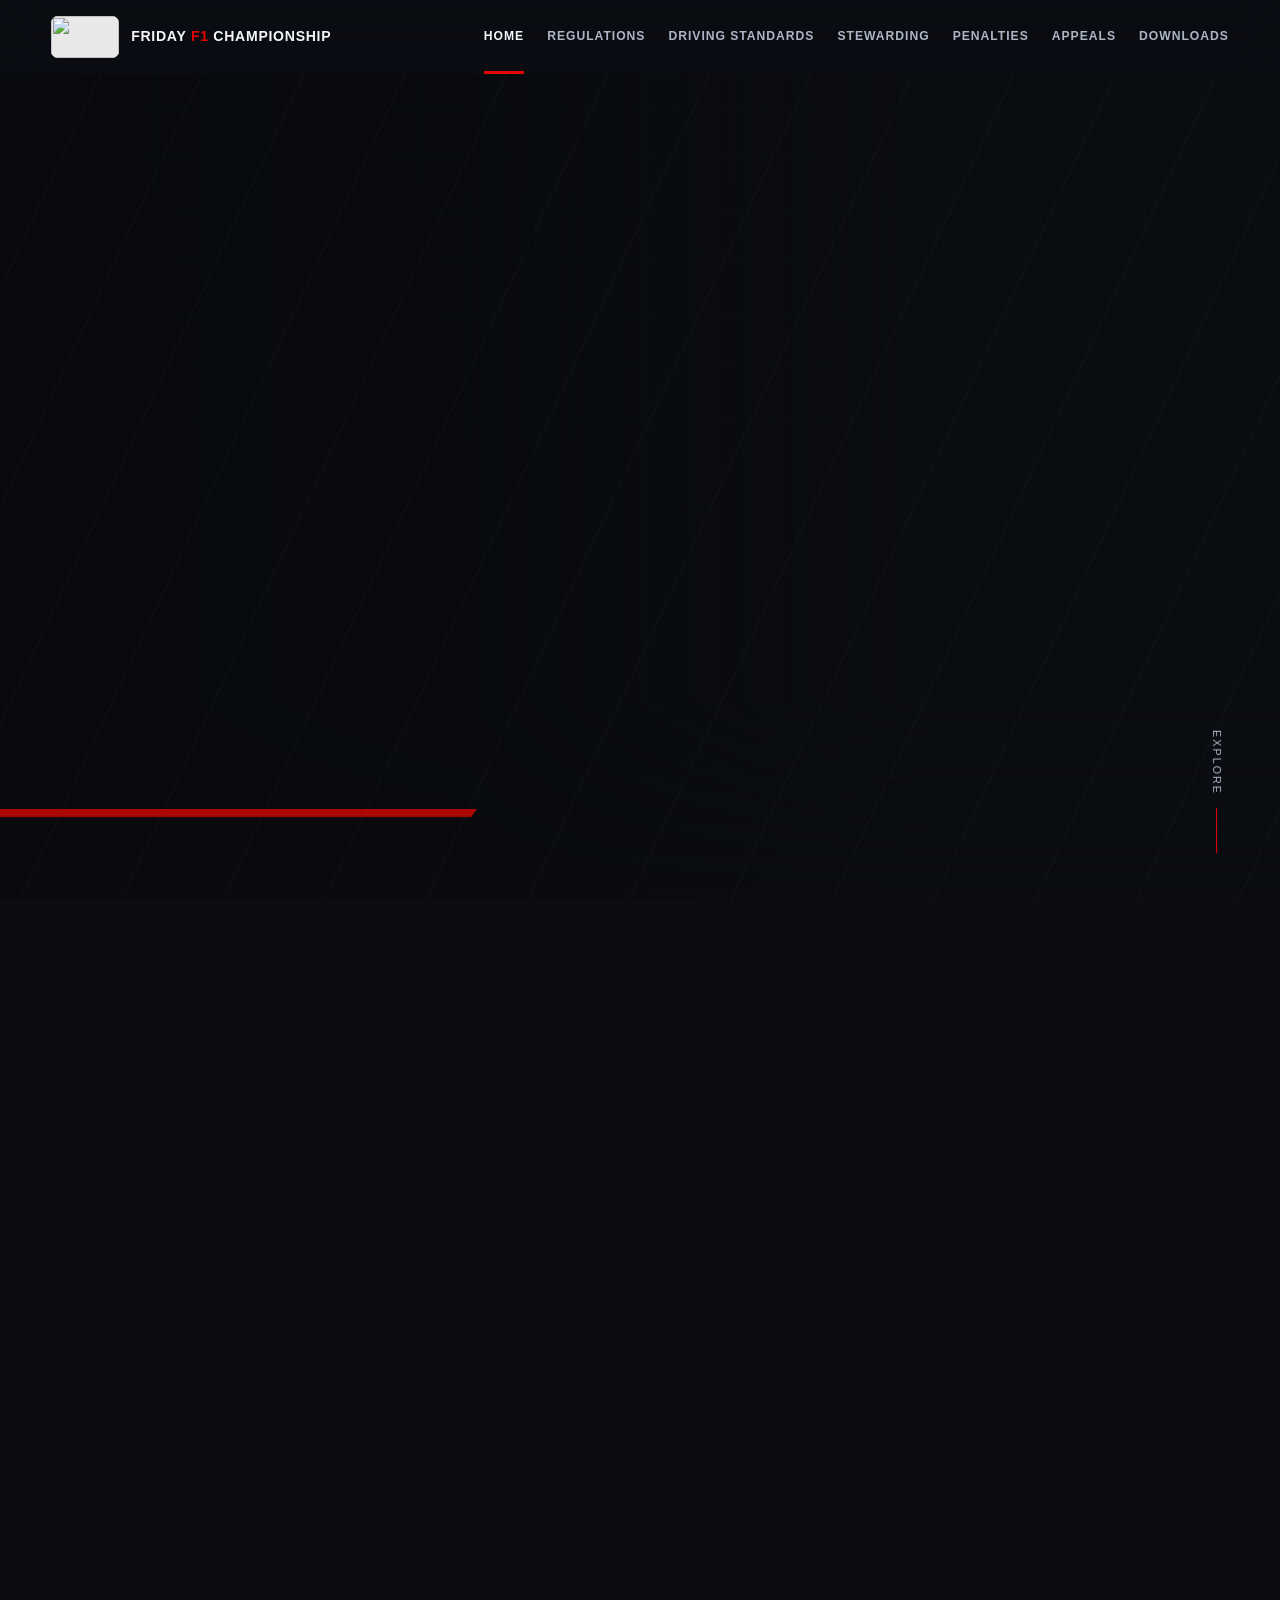
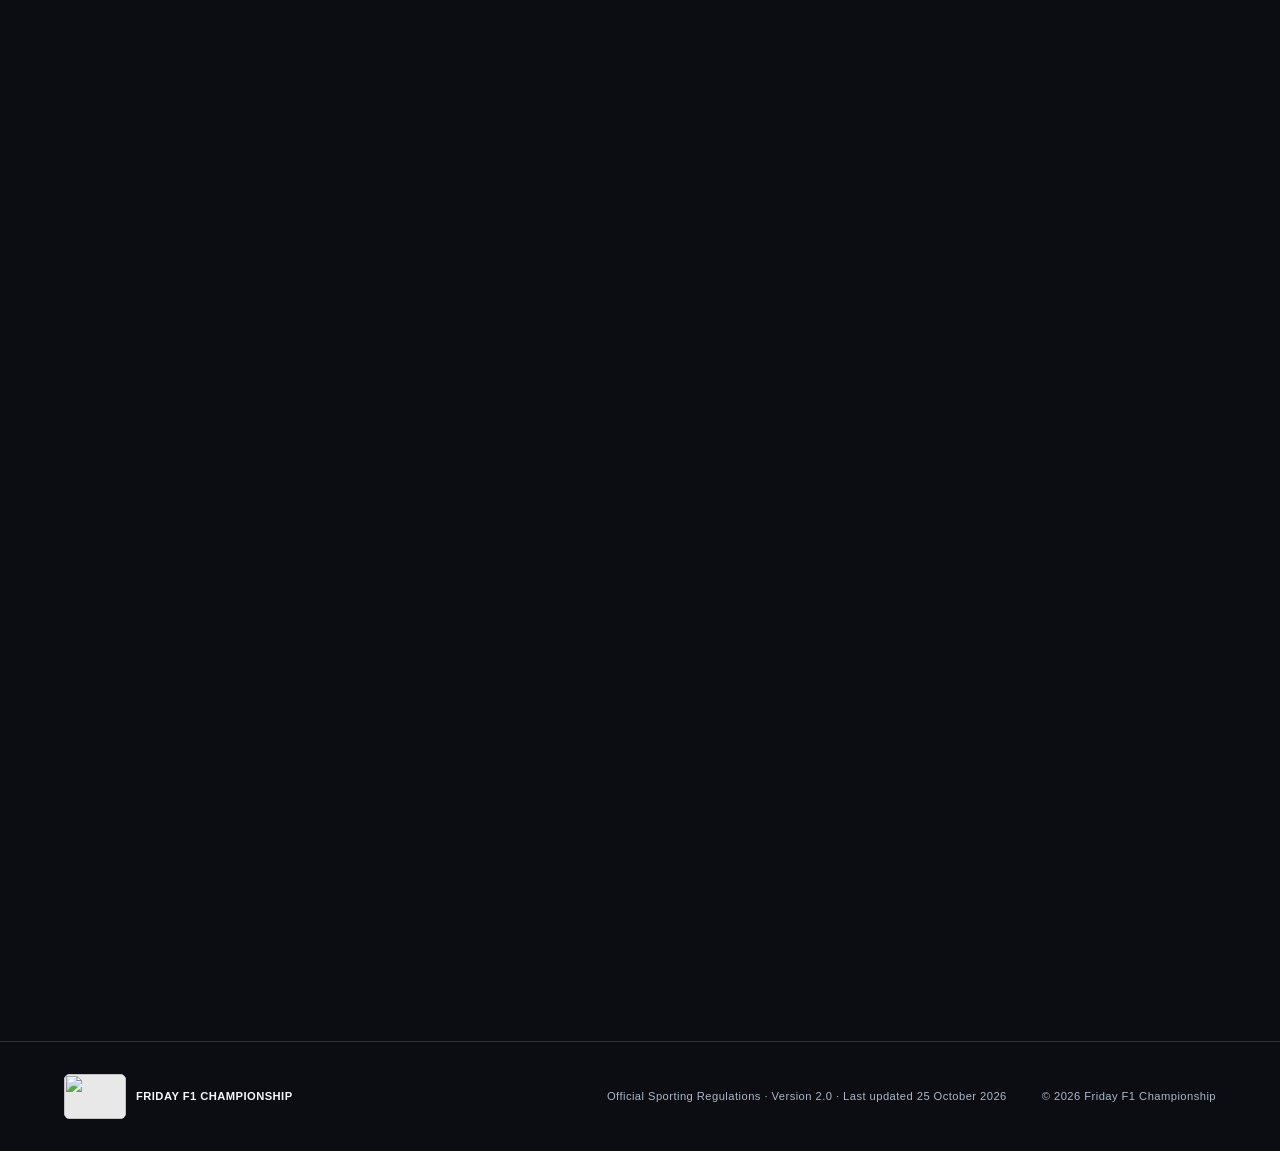
==== index.html @ 166eb333 "Update FFC1 rulebook to V2.0" ====
<!doctype html>
<html lang="en">
<head>
  <meta charset="utf-8">
  <meta name="viewport" content="width=device-width, initial-scale=1">
  <meta name="theme-color" content="#0B0D12">
  <meta name="description" content="Official sporting and racing regulations for the Friday F1 Championship.">
  <title>Friday F1 Championship | Official Regulations</title>
  <link rel="icon" href="assets/logo.jpg">
  <link rel="stylesheet" href="css/styles.css">
  <script src="js/app.js" defer></script>
</head>
<body class="home-page">
  <a class="skip-link" href="#main">Skip to content</a>
  <div class="progress" aria-hidden="true"><span id="scroll-progress"></span></div>
  <header class="site-header" data-header>
    <a class="brand" href="index.html" aria-label="Friday F1 Championship home">
      <img src="assets/logo.jpg" alt="" width="48" height="48"><span>Friday <b>F1</b> Championship</span>
    </a>
    <button class="nav-toggle" type="button" aria-expanded="false" aria-controls="primary-nav"><span></span><span></span><span></span><span class="sr-only">Open navigation</span></button>
    <nav id="primary-nav" class="primary-nav" aria-label="Primary navigation">
      <a class="active" href="index.html">Home</a><a href="rules/index.html">Regulations</a><a href="rules/index.html#article-4">Driving Standards</a><a href="rules/index.html#article-9">Stewarding</a><a href="rules/index.html#article-10">Penalties</a><a href="rules/index.html#appeals">Appeals</a><a href="#downloads">Downloads</a>
    </nav>
  </header>

  <main id="main">
    <section class="hero" aria-labelledby="hero-title">
      <div class="hero-shade"></div>
      <div class="hero-content reveal">
        <p class="eyebrow"><span></span> Official Championship Documentation</p>
        <img class="hero-logo" src="assets/logo.jpg" alt="Friday F1 Championship emblem" width="132" height="132">
        <h1 id="hero-title">Friday F1<br><em>Championship</em></h1>
        <p class="hero-subtitle">Official Sporting &amp; Racing Regulations</p>
        <div class="document-meta"><span>Version 2.0</span><span>Updated 25 October 2026</span></div>
        <div class="hero-actions"><a class="button primary" href="rules/index.html">View Rulebook <span aria-hidden="true">→</span></a><button class="button ghost" type="button" data-print>Print Rulebook</button></div>
      </div>
      <a class="scroll-cue" href="#overview"><span>Explore</span><i aria-hidden="true"></i></a>
    </section>

    <section id="overview" class="section intro-section">
      <div class="section-heading reveal"><p class="eyebrow"><span></span> The Standard</p><h2>Competition built on<br><em>clarity and respect.</em></h2></div>
      <div class="intro-grid">
        <p class="lead reveal">These regulations establish the sporting framework for every Friday F1 Championship event—from registration and race procedure to stewarding and appeals.</p>
        <div class="stat-row reveal"><div><strong>15</strong><span>Articles</span></div><div><strong>1</strong><span>Rulebook</span></div><div><strong>100%</strong><span>Competition</span></div></div>
      </div>
    </section>

    <section class="section feature-section" aria-labelledby="inside-title">
      <div class="section-heading reveal"><p class="eyebrow"><span></span> Inside the rulebook</p><h2 id="inside-title">Know the rules.<br><em>Race with confidence.</em></h2></div>
      <div class="feature-grid">
        <a class="feature-card reveal" href="rules/index.html#article-3"><span class="card-number">01</span><h3>Sporting Format</h3><p>Event structure, attendance, race procedures and championship points.</p><b>Explore articles <span>→</span></b></a>
        <a class="feature-card reveal" href="rules/index.html#article-4"><span class="card-number">02</span><h3>Driving Standards</h3><p>Clear expectations for overtaking, defending, track limits and pit-lane conduct.</p><b>Explore standards <span>→</span></b></a>
        <a class="feature-card reveal" href="rules/index.html#article-9"><span class="card-number">03</span><h3>Stewarding</h3><p>Transparent reporting, penalties, evidence requirements and appeal routes.</p><b>View procedures <span>→</span></b></a>
      </div>
    </section>

    <section id="downloads" class="section document-cta reveal">
      <div><p class="eyebrow"><span></span> Official document</p><h2>Ready for race day?</h2><p>Read the latest controlled version online or prepare a print-friendly copy.</p></div>
      <div><a class="button primary" href="rules/index.html">Open Regulations</a><button class="button ghost" type="button" data-download>Download PDF</button></div>
    </section>
  </main>

  <footer class="site-footer"><div><img src="assets/logo.jpg" alt="" width="40" height="40"><span>Friday F1 Championship</span></div><p>Official Sporting Regulations · Version 2.0 · Last updated 25 October 2026</p><p>© 2026 Friday F1 Championship</p></footer>
  <button class="back-top" type="button" aria-label="Back to top" title="Back to top">↑</button>
  <div class="toast" role="status" aria-live="polite"></div>
</body>
</html>
---- css/styles.css ----
/* Friday F1 Championship — shared visual system */
:root{--bg:#0b0d12;--surface:#141821;--surface-2:#191e29;--border:#2a3242;--text:#f4f6fb;--muted:#aeb6c6;--red:#e10600;--red-dark:#a80501;--max:1440px;--header:74px;--radius:16px;--shadow:0 24px 60px rgba(0,0,0,.26)}
*{box-sizing:border-box}html{scroll-behavior:smooth;scroll-padding-top:calc(var(--header) + 22px)}body{margin:0;background:var(--bg);color:var(--text);font-family:Inter,ui-sans-serif,-apple-system,BlinkMacSystemFont,"Segoe UI",sans-serif;line-height:1.65;-webkit-font-smoothing:antialiased}body::before{content:"";position:fixed;inset:0;z-index:-1;pointer-events:none;background-image:linear-gradient(rgba(255,255,255,.018) 1px,transparent 1px),linear-gradient(90deg,rgba(255,255,255,.018) 1px,transparent 1px);background-size:52px 52px;mask-image:linear-gradient(to bottom,black,transparent 70%)}a{color:inherit;text-decoration:none}button,input{font:inherit}button{color:inherit}img{max-width:100%;display:block}.sr-only{position:absolute;width:1px;height:1px;padding:0;margin:-1px;overflow:hidden;clip:rect(0,0,0,0);white-space:nowrap;border:0}.skip-link{position:fixed;top:10px;left:10px;z-index:1000;padding:10px 14px;background:#fff;color:#000;transform:translateY(-150%);border-radius:4px}.skip-link:focus{transform:none}.progress{position:fixed;inset:0 0 auto;height:3px;z-index:1001;background:transparent}.progress span{display:block;width:0;height:100%;background:var(--red);box-shadow:0 0 10px var(--red)}
.site-header{height:var(--header);position:sticky;top:0;z-index:100;display:flex;align-items:center;justify-content:space-between;padding:0 clamp(20px,4vw,68px);border-bottom:1px solid transparent;transition:.25s;background:rgba(11,13,18,.72);backdrop-filter:blur(18px)}.site-header.scrolled{border-color:rgba(255,255,255,.09);background:rgba(11,13,18,.94)}.brand{display:flex;align-items:center;gap:12px;font-size:.88rem;font-weight:700;letter-spacing:.05em;text-transform:uppercase}.brand img{width:68px;height:42px;object-fit:contain;background:#e8e8e8;border-radius:7px}.brand b{color:var(--red)}.primary-nav{display:flex;align-items:center;gap:clamp(13px,1.8vw,28px);height:100%}.primary-nav a{height:100%;display:grid;place-items:center;position:relative;color:var(--muted);font-size:.76rem;font-weight:700;text-transform:uppercase;letter-spacing:.08em;white-space:nowrap;transition:.2s}.primary-nav a::after{content:"";position:absolute;inset:auto 50% -1px;height:3px;background:var(--red);transition:.25s}.primary-nav a:hover,.primary-nav a:focus-visible,.primary-nav a.active{color:var(--text)}.primary-nav a:hover::after,.primary-nav a:focus-visible::after,.primary-nav a.active::after{inset-inline:0}.nav-toggle{display:none;width:44px;height:44px;border:1px solid var(--border);background:var(--surface);border-radius:8px;padding:11px}.nav-toggle>span:not(.sr-only){display:block;height:2px;background:var(--text);margin:4px 0}
.hero{min-height:calc(100svh - var(--header));position:relative;display:grid;align-items:center;overflow:hidden;background:url("../assets/banner.jpg") center/cover no-repeat}.hero::before{content:"";position:absolute;inset:0;background:linear-gradient(90deg,rgba(8,10,14,.98) 0%,rgba(8,10,14,.86) 37%,rgba(8,10,14,.2) 72%),linear-gradient(0deg,var(--bg),transparent 24%)}.hero::after{content:"";position:absolute;inset:0;background:repeating-linear-gradient(115deg,transparent 0 90px,rgba(255,255,255,.018) 91px 92px);mix-blend-mode:screen}.hero-shade{position:absolute;left:-5%;bottom:10%;width:42vw;height:8px;background:var(--red);transform:skewX(-35deg);filter:blur(.4px);opacity:.75}.hero-content{position:relative;z-index:2;width:min(720px,90%);margin-left:max(5vw,calc((100vw - var(--max))/2));padding:70px 0 100px}.hero-logo{width:190px;height:158px;object-fit:contain;background:#e8e8e8;border:1px solid rgba(255,255,255,.14);border-radius:14px;margin:32px 0 24px;box-shadow:var(--shadow)}.eyebrow{display:flex;align-items:center;gap:12px;color:var(--muted);font-size:.72rem;font-weight:800;letter-spacing:.18em;text-transform:uppercase}.eyebrow span{width:35px;height:3px;background:var(--red);transform:skewX(-30deg)}h1,h2,h3,p{margin-top:0}.hero h1,.rules-masthead h1{font-size:clamp(3.4rem,7.2vw,7.4rem);line-height:.85;letter-spacing:-.065em;text-transform:uppercase;margin:0}.hero h1 em,.rules-masthead h1 em,.section-heading h2 em{font-style:normal;color:transparent;-webkit-text-stroke:1px rgba(244,246,251,.64)}.hero-subtitle{font-size:clamp(1rem,1.8vw,1.38rem);letter-spacing:.08em;text-transform:uppercase;margin:32px 0 18px}.document-meta{display:flex;gap:10px;margin-bottom:35px}.document-meta span{padding:7px 11px;border:1px solid rgba(255,255,255,.17);border-radius:5px;color:var(--muted);font-size:.73rem;text-transform:uppercase;letter-spacing:.09em}.hero-actions,.document-cta>div:last-child{display:flex;flex-wrap:wrap;gap:12px}.button{appearance:none;border:1px solid var(--border);border-radius:7px;padding:13px 20px;display:inline-flex;align-items:center;justify-content:center;gap:28px;min-height:50px;background:var(--surface);font-size:.78rem;font-weight:800;text-transform:uppercase;letter-spacing:.09em;cursor:pointer;transition:.2s}.button:hover,.button:focus-visible{transform:translateY(-2px);border-color:#566071}.button.primary{border-color:var(--red);background:var(--red);color:#fff}.button.primary:hover{background:#f31610;box-shadow:0 10px 30px rgba(225,6,0,.25)}.button.ghost{background:rgba(11,13,18,.55)}.scroll-cue{position:absolute;z-index:2;right:5vw;bottom:38px;display:flex;align-items:center;gap:13px;color:var(--muted);font-size:.68rem;text-transform:uppercase;letter-spacing:.18em;transform:rotate(90deg);transform-origin:right}.scroll-cue i{display:block;width:45px;height:1px;background:var(--red)}
.section{max-width:var(--max);margin:auto;padding:clamp(80px,10vw,150px) clamp(22px,5vw,76px)}.section-heading{max-width:800px}.section-heading h2{font-size:clamp(2.5rem,5vw,5.2rem);line-height:.96;letter-spacing:-.055em;text-transform:uppercase;margin:24px 0 55px}.intro-grid{display:grid;grid-template-columns:1fr 1.15fr;gap:7vw;align-items:end}.lead{font-size:clamp(1.08rem,2vw,1.5rem);color:var(--muted);max-width:620px}.stat-row{display:grid;grid-template-columns:repeat(3,1fr);border-top:1px solid var(--border);padding-top:30px}.stat-row div{display:flex;flex-direction:column;border-left:1px solid var(--border);padding-left:24px}.stat-row strong{font-size:clamp(1.9rem,3vw,3rem);line-height:1}.stat-row span{color:var(--muted);font-size:.72rem;text-transform:uppercase;letter-spacing:.12em;margin-top:10px}.feature-section{padding-top:50px}.feature-grid{display:grid;grid-template-columns:repeat(3,1fr);gap:18px}.feature-card{position:relative;min-height:330px;background:linear-gradient(150deg,var(--surface-2),var(--surface));border:1px solid var(--border);border-radius:var(--radius);padding:34px;overflow:hidden;transition:.25s}.feature-card::after{content:"";position:absolute;width:150px;height:150px;border:35px solid rgba(225,6,0,.05);border-radius:50%;right:-60px;top:-70px}.feature-card:hover{transform:translateY(-7px);border-color:#4a5568;box-shadow:var(--shadow)}.card-number{color:var(--red);font-weight:900;font-size:.78rem;letter-spacing:.1em}.feature-card h3{font-size:1.6rem;margin:62px 0 15px}.feature-card p{color:var(--muted);font-size:.94rem}.feature-card b{position:absolute;bottom:30px;font-size:.72rem;text-transform:uppercase;letter-spacing:.09em}.feature-card b span{color:var(--red);margin-left:8px}.document-cta{max-width:calc(var(--max) - 10vw);margin-bottom:110px;padding:55px clamp(25px,5vw,60px);display:flex;align-items:center;justify-content:space-between;gap:35px;background:linear-gradient(110deg,var(--surface),#171b25);border:1px solid var(--border);border-left:4px solid var(--red);border-radius:var(--radius)}.document-cta h2{font-size:clamp(2rem,4vw,4rem);line-height:1;margin:17px 0}.document-cta p{color:var(--muted);margin-bottom:0}
.rules-masthead{min-height:390px;display:flex;justify-content:space-between;align-items:center;padding:75px max(5vw,calc((100vw - var(--max))/2));background:radial-gradient(circle at 80% 50%,rgba(225,6,0,.12),transparent 28%),linear-gradient(115deg,#10131a,var(--bg));border-bottom:1px solid var(--border);overflow:hidden}.rules-masthead h1{font-size:clamp(3.2rem,6vw,6.2rem);margin:28px 0 20px}.rules-masthead>div>p:last-child{color:var(--muted)}.masthead-mark{font-size:clamp(5rem,14vw,14rem);font-weight:950;font-style:italic;letter-spacing:-.13em;color:rgba(255,255,255,.025);line-height:.7;transform:skewX(-7deg)}.masthead-mark span{display:block;color:rgba(225,6,0,.12);font-size:.24em;letter-spacing:.05em;text-align:right}.rules-shell{max-width:var(--max);margin:0 auto;display:grid;grid-template-columns:280px minmax(0,1fr);gap:45px;padding:65px clamp(20px,4vw,60px) 120px}.rules-sidebar{align-self:start;position:sticky;top:calc(var(--header) + 25px);max-height:calc(100vh - var(--header) - 50px);overflow:auto;padding-right:12px;scrollbar-width:thin;scrollbar-color:var(--border) transparent}.rules-sidebar nav>p{font-size:.67rem;font-weight:800;letter-spacing:.16em;text-transform:uppercase;color:var(--muted);margin:0 0 16px 13px}.rules-sidebar nav a{display:flex;align-items:center;gap:13px;padding:8px 12px;margin:2px 0;border-left:2px solid transparent;color:var(--muted);font-size:.76rem;line-height:1.3;transition:.18s}.rules-sidebar nav a b{font-size:.64rem;color:#667084;letter-spacing:.08em}.rules-sidebar nav a:hover,.rules-sidebar nav a.active{color:var(--text);background:linear-gradient(90deg,rgba(225,6,0,.11),transparent);border-left-color:var(--red)}.rules-sidebar nav a.active b{color:var(--red)}.contents-toggle{display:none}.rule-tools{display:grid;grid-template-columns:minmax(220px,1fr) auto auto;align-items:center;gap:13px;margin-bottom:25px}.search-box{height:50px;display:flex;align-items:center;gap:12px;padding:0 16px;border:1px solid var(--border);background:var(--surface);border-radius:9px;transition:.2s}.search-box:focus-within{border-color:var(--red);box-shadow:0 0 0 3px rgba(225,6,0,.12)}.search-box svg{width:20px;fill:none;stroke:var(--muted);stroke-width:2}.search-box input{width:100%;border:0;outline:0;color:var(--text);background:transparent}.search-box input::placeholder{color:#778092}.rule-tools>span{color:var(--muted);font-size:.73rem;min-width:70px;text-align:center}.rule-tools>button{height:50px;border:1px solid var(--border);background:var(--surface);border-radius:8px;padding:0 16px;cursor:pointer;font-size:.72rem;font-weight:700;text-transform:uppercase;letter-spacing:.07em}.rule-card{background:var(--surface);border:1px solid var(--border);border-radius:var(--radius);margin-bottom:22px;box-shadow:0 10px 32px rgba(0,0,0,.14);overflow:hidden}.rule-card.search-hit{border-color:rgba(225,6,0,.75);box-shadow:0 0 0 3px rgba(225,6,0,.1)}.rule-card[hidden]{display:none}.rule-card>header{position:relative;padding:36px clamp(25px,4vw,48px) 29px;border-bottom:1px solid var(--border);background:linear-gradient(115deg,rgba(255,255,255,.018),transparent)}.rule-card>header>span{color:var(--red);font-size:.7rem;font-weight:900;text-transform:uppercase;letter-spacing:.14em}.rule-card h2{font-size:clamp(1.9rem,4vw,3.3rem);line-height:1.1;letter-spacing:-.035em;margin:9px 0}.rule-card header p{color:var(--muted);margin:0}.copy-link{position:absolute;right:28px;top:28px;border:1px solid var(--border);background:#10131a;border-radius:6px;padding:7px 10px;color:var(--muted);font-size:.66rem;text-transform:uppercase;letter-spacing:.08em;cursor:pointer}.copy-link:hover{border-color:var(--red);color:var(--text)}.rule-body{padding:28px clamp(25px,4vw,48px) 34px;counter-reset:subsection}.rule-body h3{font-size:.92rem;margin:25px 0 7px;letter-spacing:.02em}.rule-body h3:first-child{margin-top:0}.rule-body p{color:#c8ceda;margin-bottom:18px;max-width:84ch}.no-results{padding:60px;text-align:center;border:1px dashed var(--border);border-radius:var(--radius);margin:30px 0}.no-results p{color:var(--muted)}.downloads-panel{display:flex;align-items:center;justify-content:space-between;gap:25px;padding:40px;background:var(--surface);border:1px solid var(--border);border-left:4px solid var(--red);border-radius:var(--radius);margin-top:45px}.downloads-panel h2{font-size:2rem;margin:15px 0 5px}.downloads-panel p{color:var(--muted);margin:0;max-width:680px}
.site-footer{border-top:1px solid var(--border);padding:32px max(5vw,calc((100vw - var(--max))/2));display:grid;grid-template-columns:1fr auto auto;gap:35px;align-items:center;color:var(--muted);font-size:.7rem;letter-spacing:.04em}.site-footer>div{display:flex;align-items:center;gap:10px;color:var(--text);font-weight:800;text-transform:uppercase}.site-footer img{width:62px;height:45px;object-fit:contain;background:#e8e8e8;border-radius:6px}.site-footer p{margin:0}.back-top{position:fixed;z-index:50;right:22px;bottom:22px;width:46px;height:46px;border:1px solid var(--border);background:rgba(20,24,33,.92);border-radius:50%;cursor:pointer;opacity:0;pointer-events:none;transform:translateY(15px);transition:.2s}.back-top.visible{opacity:1;pointer-events:auto;transform:none}.back-top:hover{background:var(--red);border-color:var(--red)}.toast{position:fixed;z-index:200;left:50%;bottom:25px;transform:translate(-50%,20px);padding:10px 16px;background:#f4f6fb;color:#0b0d12;border-radius:7px;font-weight:700;font-size:.78rem;opacity:0;pointer-events:none;transition:.22s}.toast.show{opacity:1;transform:translate(-50%,0)}.reveal{opacity:0;transform:translateY(18px);transition:opacity .6s ease,transform .6s ease}.reveal.visible{opacity:1;transform:none}
@media(max-width:1080px){.nav-toggle{display:block}.primary-nav{position:absolute;display:none;top:var(--header);left:0;right:0;height:auto;padding:15px 24px 22px;flex-direction:column;align-items:stretch;background:#0d1016;border-bottom:1px solid var(--border)}.primary-nav.open{display:flex}.primary-nav a{height:39px;display:flex}.primary-nav a::after{display:none}.rules-shell{grid-template-columns:230px minmax(0,1fr);gap:24px}.site-footer{grid-template-columns:1fr 1fr}.site-footer p:last-child{text-align:right}}
@media(max-width:780px){:root{--header:66px}.brand span{font-size:.7rem}.brand img{width:58px;height:36px}.hero{background-position:62% center}.hero::before{background:linear-gradient(90deg,rgba(8,10,14,.96),rgba(8,10,14,.62)),linear-gradient(0deg,var(--bg),transparent 30%)}.hero-content{padding-top:38px}.hero-logo{width:150px;height:125px;margin:25px 0}.hero h1{font-size:clamp(3.15rem,15vw,5rem)}.scroll-cue{display:none}.section{padding-block:80px}.intro-grid,.feature-grid{grid-template-columns:1fr}.intro-grid{gap:40px}.stat-row{margin-top:10px}.feature-card{min-height:280px}.document-cta,.downloads-panel{align-items:flex-start;flex-direction:column}.rules-masthead{min-height:310px;padding-block:55px}.masthead-mark{display:none}.rules-shell{display:block;padding-top:25px}.rules-sidebar{position:sticky;top:var(--header);z-index:30;max-height:none;overflow:visible;padding:10px 0;background:var(--bg)}.contents-toggle{display:flex;width:100%;height:48px;align-items:center;justify-content:space-between;border:1px solid var(--border);background:var(--surface);border-radius:8px;padding:0 15px;font-size:.74rem;font-weight:800;text-transform:uppercase;letter-spacing:.1em}.rules-sidebar nav{display:none;position:absolute;top:64px;left:0;right:0;max-height:60vh;overflow:auto;background:#11151d;border:1px solid var(--border);border-radius:10px;padding:15px;box-shadow:var(--shadow)}.rules-sidebar nav.open{display:block}.rule-tools{grid-template-columns:1fr auto}.rule-tools>span{display:none}.rule-tools>button{font-size:0;width:50px}.rule-tools>button::after{content:"Print";font-size:.65rem}.copy-link{right:18px;top:18px}.site-footer{grid-template-columns:1fr;text-align:left}.site-footer p:last-child{text-align:left}}
@media(max-width:480px){.hero-actions .button{width:100%}.document-meta{flex-direction:column;align-items:flex-start}.stat-row strong{font-size:1.6rem}.stat-row div{padding-left:12px}.rule-tools{grid-template-columns:1fr}.rule-tools>button{display:none}.rule-card>header{padding-top:58px}.downloads-panel{padding:28px}.site-footer{gap:15px}}
@media(prefers-reduced-motion:reduce){html{scroll-behavior:auto}*,*::before,*::after{animation-duration:.01ms!important;transition-duration:.01ms!important}.reveal{opacity:1;transform:none}}
@media print{*{box-shadow:none!important}body{background:#fff;color:#111;font-family:Georgia,serif}.progress,.site-header,.rules-masthead,.rules-sidebar,.rule-tools,.copy-link,.downloads-panel,.site-footer,.back-top,.toast{display:none!important}.rules-shell{display:block;max-width:none;padding:0}.rules-content{width:100%}.rule-card{break-inside:avoid;border:0;border-bottom:1px solid #bbb;border-radius:0;margin:0}.rule-card>header,.rule-body{padding:18px 0;background:none}.rule-card h2{color:#111;font-size:24pt}.rule-card header p,.rule-body p{color:#222}.rule-card>header>span{color:#b00000}.rule-body h3{color:#111}.reveal{opacity:1;transform:none}a{color:#111}}.penalty-points-table{width:100%;border-collapse:collapse;margin:14px 0 20px;text-align:left}.penalty-points-table th,.penalty-points-table td{padding:14px 16px;border:1px solid var(--border);vertical-align:top;line-height:1.45}.penalty-points-table thead th{background:rgba(225,6,0,.12);color:var(--text);font-size:.72rem;letter-spacing:.08em;text-transform:uppercase}.penalty-points-table tbody th{width:38%;color:var(--text);font-size:.85rem}.penalty-points-table td{color:#c8ceda}@media(max-width:600px){.penalty-points-table th,.penalty-points-table td{padding:11px}.penalty-points-table tbody th{width:42%}}

/* V2.0 consolidated penalty schedule: horizontal scroll on narrow screens. */
.table-scroll{max-width:100%;overflow-x:auto;margin:14px 0 20px;border:1px solid var(--border);border-radius:10px;scrollbar-width:thin;scrollbar-color:var(--border) transparent}.table-scroll:focus-visible{outline:2px solid var(--red);outline-offset:3px}.table-scroll .penalty-points-table{min-width:560px;margin:0;border:0;border-radius:0}.table-scroll .penalty-points-table th,.table-scroll .penalty-points-table td{padding:11px 13px}.table-scroll .penalty-points-table tbody th{width:auto;min-width:220px}
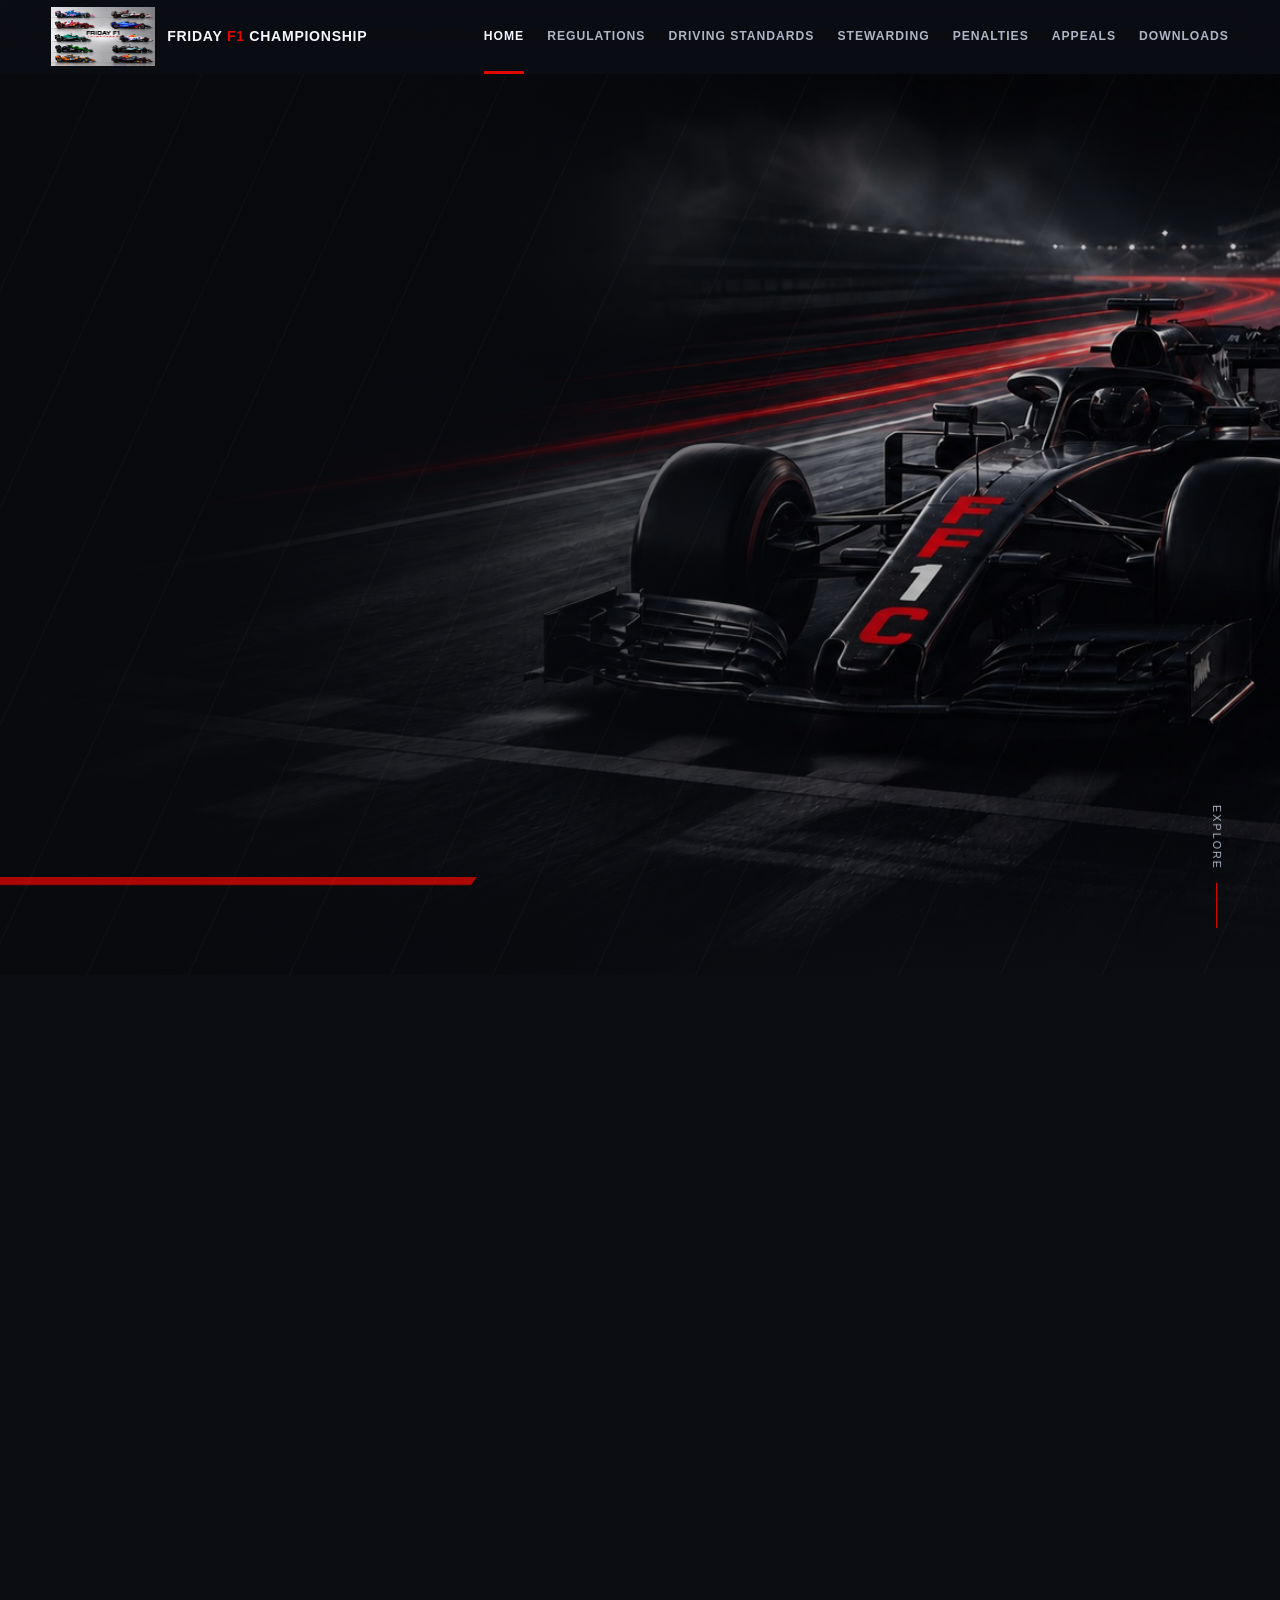
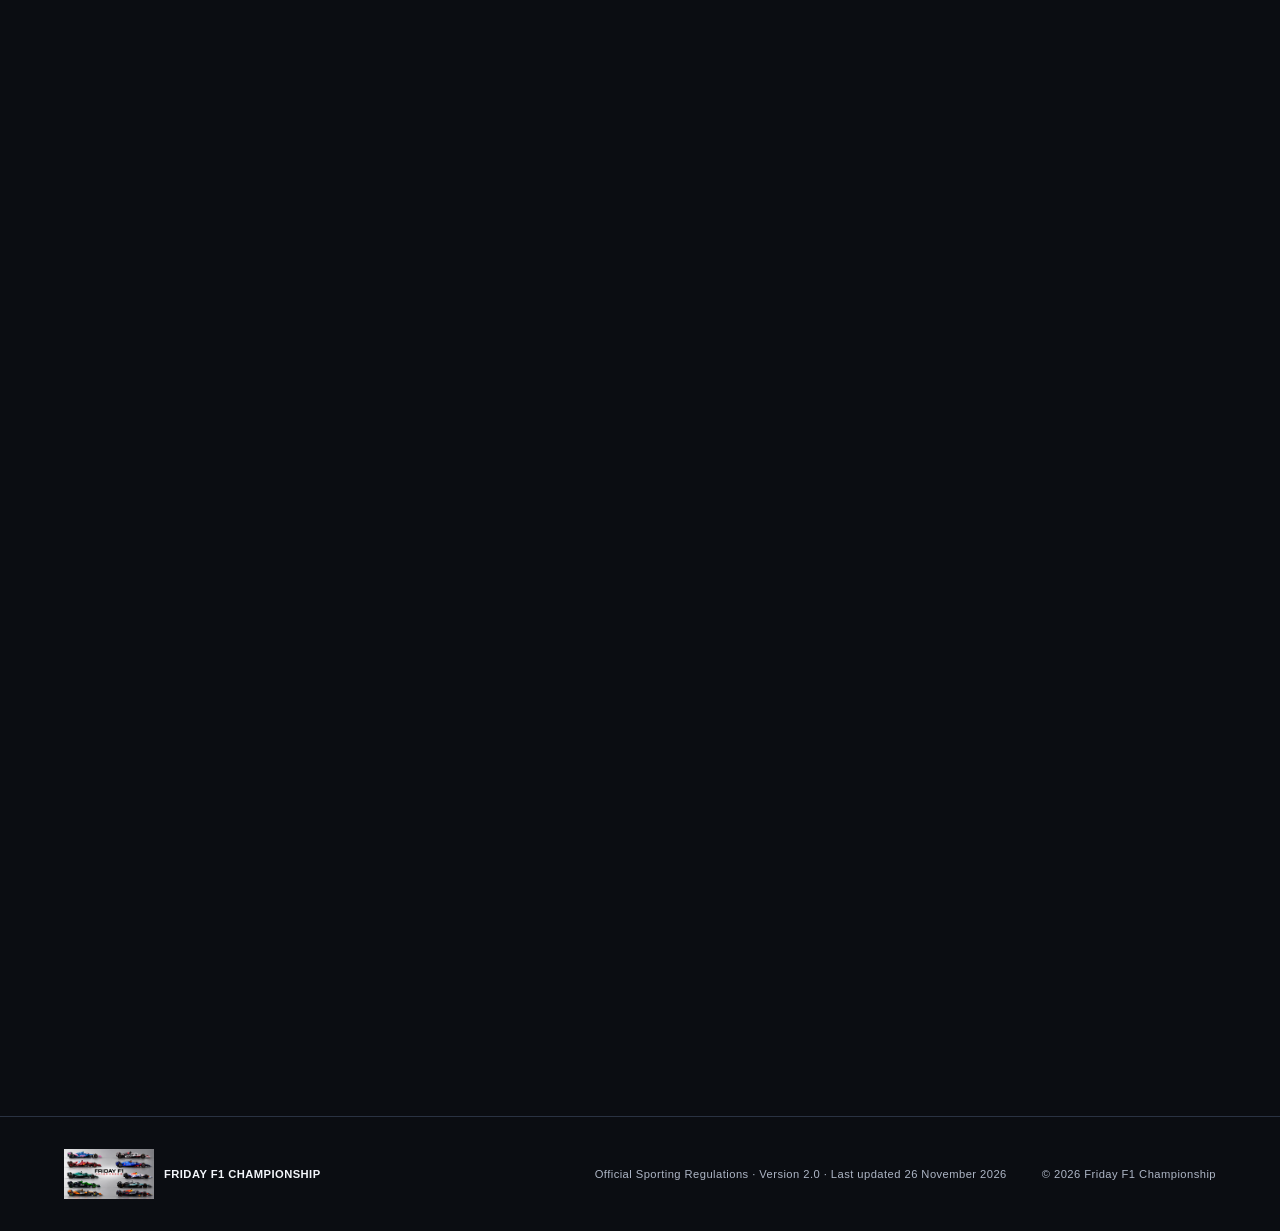
==== commit 6341154f: "Update rulebook revision date in index.html" ====
--- a/index.html
+++ b/index.html
@@ -31,7 +31,7 @@
         <img class="hero-logo" src="assets/logo.jpg" alt="Friday F1 Championship emblem" width="132" height="132">
         <h1 id="hero-title">Friday F1<br><em>Championship</em></h1>
         <p class="hero-subtitle">Official Sporting &amp; Racing Regulations</p>
-        <div class="document-meta"><span>Version 2.0</span><span>Updated 25 October 2026</span></div>
+        <div class="document-meta"><span>Version 2.0</span><span>Updated 26 November 2026</span></div>
         <div class="hero-actions"><a class="button primary" href="rules/index.html">View Rulebook <span aria-hidden="true">→</span></a><button class="button ghost" type="button" data-print>Print Rulebook</button></div>
       </div>
       <a class="scroll-cue" href="#overview"><span>Explore</span><i aria-hidden="true"></i></a>
@@ -60,7 +60,7 @@
     </section>
   </main>
 
-  <footer class="site-footer"><div><img src="assets/logo.jpg" alt="" width="40" height="40"><span>Friday F1 Championship</span></div><p>Official Sporting Regulations · Version 2.0 · Last updated 25 October 2026</p><p>© 2026 Friday F1 Championship</p></footer>
+  <footer class="site-footer"><div><img src="assets/logo.jpg" alt="" width="40" height="40"><span>Friday F1 Championship</span></div><p>Official Sporting Regulations · Version 2.0 · Last updated 26 November 2026</p><p>© 2026 Friday F1 Championship</p></footer>
   <button class="back-top" type="button" aria-label="Back to top" title="Back to top">↑</button>
   <div class="toast" role="status" aria-live="polite"></div>
 </body>
--- a/css/styles.css
+++ b/css/styles.css
@@ -1,13 +1,13 @@
 /* Friday F1 Championship — shared visual system */
 :root{--bg:#0b0d12;--surface:#141821;--surface-2:#191e29;--border:#2a3242;--text:#f4f6fb;--muted:#aeb6c6;--red:#e10600;--red-dark:#a80501;--max:1440px;--header:74px;--radius:16px;--shadow:0 24px 60px rgba(0,0,0,.26)}
 *{box-sizing:border-box}html{scroll-behavior:smooth;scroll-padding-top:calc(var(--header) + 22px)}body{margin:0;background:var(--bg);color:var(--text);font-family:Inter,ui-sans-serif,-apple-system,BlinkMacSystemFont,"Segoe UI",sans-serif;line-height:1.65;-webkit-font-smoothing:antialiased}body::before{content:"";position:fixed;inset:0;z-index:-1;pointer-events:none;background-image:linear-gradient(rgba(255,255,255,.018) 1px,transparent 1px),linear-gradient(90deg,rgba(255,255,255,.018) 1px,transparent 1px);background-size:52px 52px;mask-image:linear-gradient(to bottom,black,transparent 70%)}a{color:inherit;text-decoration:none}button,input{font:inherit}button{color:inherit}img{max-width:100%;display:block}.sr-only{position:absolute;width:1px;height:1px;padding:0;margin:-1px;overflow:hidden;clip:rect(0,0,0,0);white-space:nowrap;border:0}.skip-link{position:fixed;top:10px;left:10px;z-index:1000;padding:10px 14px;background:#fff;color:#000;transform:translateY(-150%);border-radius:4px}.skip-link:focus{transform:none}.progress{position:fixed;inset:0 0 auto;height:3px;z-index:1001;background:transparent}.progress span{display:block;width:0;height:100%;background:var(--red);box-shadow:0 0 10px var(--red)}
-.site-header{height:var(--header);position:sticky;top:0;z-index:100;display:flex;align-items:center;justify-content:space-between;padding:0 clamp(20px,4vw,68px);border-bottom:1px solid transparent;transition:.25s;background:rgba(11,13,18,.72);backdrop-filter:blur(18px)}.site-header.scrolled{border-color:rgba(255,255,255,.09);background:rgba(11,13,18,.94)}.brand{display:flex;align-items:center;gap:12px;font-size:.88rem;font-weight:700;letter-spacing:.05em;text-transform:uppercase}.brand img{width:68px;height:42px;object-fit:contain;background:#e8e8e8;border-radius:7px}.brand b{color:var(--red)}.primary-nav{display:flex;align-items:center;gap:clamp(13px,1.8vw,28px);height:100%}.primary-nav a{height:100%;display:grid;place-items:center;position:relative;color:var(--muted);font-size:.76rem;font-weight:700;text-transform:uppercase;letter-spacing:.08em;white-space:nowrap;transition:.2s}.primary-nav a::after{content:"";position:absolute;inset:auto 50% -1px;height:3px;background:var(--red);transition:.25s}.primary-nav a:hover,.primary-nav a:focus-visible,.primary-nav a.active{color:var(--text)}.primary-nav a:hover::after,.primary-nav a:focus-visible::after,.primary-nav a.active::after{inset-inline:0}.nav-toggle{display:none;width:44px;height:44px;border:1px solid var(--border);background:var(--surface);border-radius:8px;padding:11px}.nav-toggle>span:not(.sr-only){display:block;height:2px;background:var(--text);margin:4px 0}
-.hero{min-height:calc(100svh - var(--header));position:relative;display:grid;align-items:center;overflow:hidden;background:url("../assets/banner.jpg") center/cover no-repeat}.hero::before{content:"";position:absolute;inset:0;background:linear-gradient(90deg,rgba(8,10,14,.98) 0%,rgba(8,10,14,.86) 37%,rgba(8,10,14,.2) 72%),linear-gradient(0deg,var(--bg),transparent 24%)}.hero::after{content:"";position:absolute;inset:0;background:repeating-linear-gradient(115deg,transparent 0 90px,rgba(255,255,255,.018) 91px 92px);mix-blend-mode:screen}.hero-shade{position:absolute;left:-5%;bottom:10%;width:42vw;height:8px;background:var(--red);transform:skewX(-35deg);filter:blur(.4px);opacity:.75}.hero-content{position:relative;z-index:2;width:min(720px,90%);margin-left:max(5vw,calc((100vw - var(--max))/2));padding:70px 0 100px}.hero-logo{width:190px;height:158px;object-fit:contain;background:#e8e8e8;border:1px solid rgba(255,255,255,.14);border-radius:14px;margin:32px 0 24px;box-shadow:var(--shadow)}.eyebrow{display:flex;align-items:center;gap:12px;color:var(--muted);font-size:.72rem;font-weight:800;letter-spacing:.18em;text-transform:uppercase}.eyebrow span{width:35px;height:3px;background:var(--red);transform:skewX(-30deg)}h1,h2,h3,p{margin-top:0}.hero h1,.rules-masthead h1{font-size:clamp(3.4rem,7.2vw,7.4rem);line-height:.85;letter-spacing:-.065em;text-transform:uppercase;margin:0}.hero h1 em,.rules-masthead h1 em,.section-heading h2 em{font-style:normal;color:transparent;-webkit-text-stroke:1px rgba(244,246,251,.64)}.hero-subtitle{font-size:clamp(1rem,1.8vw,1.38rem);letter-spacing:.08em;text-transform:uppercase;margin:32px 0 18px}.document-meta{display:flex;gap:10px;margin-bottom:35px}.document-meta span{padding:7px 11px;border:1px solid rgba(255,255,255,.17);border-radius:5px;color:var(--muted);font-size:.73rem;text-transform:uppercase;letter-spacing:.09em}.hero-actions,.document-cta>div:last-child{display:flex;flex-wrap:wrap;gap:12px}.button{appearance:none;border:1px solid var(--border);border-radius:7px;padding:13px 20px;display:inline-flex;align-items:center;justify-content:center;gap:28px;min-height:50px;background:var(--surface);font-size:.78rem;font-weight:800;text-transform:uppercase;letter-spacing:.09em;cursor:pointer;transition:.2s}.button:hover,.button:focus-visible{transform:translateY(-2px);border-color:#566071}.button.primary{border-color:var(--red);background:var(--red);color:#fff}.button.primary:hover{background:#f31610;box-shadow:0 10px 30px rgba(225,6,0,.25)}.button.ghost{background:rgba(11,13,18,.55)}.scroll-cue{position:absolute;z-index:2;right:5vw;bottom:38px;display:flex;align-items:center;gap:13px;color:var(--muted);font-size:.68rem;text-transform:uppercase;letter-spacing:.18em;transform:rotate(90deg);transform-origin:right}.scroll-cue i{display:block;width:45px;height:1px;background:var(--red)}
+.site-header{height:var(--header);position:sticky;top:0;z-index:100;display:flex;align-items:center;justify-content:space-between;padding:0 clamp(20px,4vw,68px);border-bottom:1px solid transparent;transition:.25s;background:rgba(11,13,18,.72);backdrop-filter:blur(18px)}.site-header.scrolled{border-color:rgba(255,255,255,.09);background:rgba(11,13,18,.94)}.brand{display:flex;align-items:center;gap:12px;font-size:.88rem;font-weight:700;letter-spacing:.05em;text-transform:uppercase}.brand img{width:104px;height:auto;aspect-ratio:16/9;object-fit:contain;background:transparent;border-radius:0}.brand b{color:var(--red)}.primary-nav{display:flex;align-items:center;gap:clamp(13px,1.8vw,28px);height:100%}.primary-nav a{height:100%;display:grid;place-items:center;position:relative;color:var(--muted);font-size:.76rem;font-weight:700;text-transform:uppercase;letter-spacing:.08em;white-space:nowrap;transition:.2s}.primary-nav a::after{content:"";position:absolute;inset:auto 50% -1px;height:3px;background:var(--red);transition:.25s}.primary-nav a:hover,.primary-nav a:focus-visible,.primary-nav a.active{color:var(--text)}.primary-nav a:hover::after,.primary-nav a:focus-visible::after,.primary-nav a.active::after{inset-inline:0}.nav-toggle{display:none;width:44px;height:44px;border:1px solid var(--border);background:var(--surface);border-radius:8px;padding:11px}.nav-toggle>span:not(.sr-only){display:block;height:2px;background:var(--text);margin:4px 0}
+.hero{min-height:calc(100svh - var(--header));position:relative;display:grid;align-items:center;overflow:hidden;background:url("../assets/banner.jpg") center/cover no-repeat}.hero::before{content:"";position:absolute;inset:0;background:linear-gradient(90deg,rgba(8,10,14,.98) 0%,rgba(8,10,14,.86) 37%,rgba(8,10,14,.2) 72%),linear-gradient(0deg,var(--bg),transparent 24%)}.hero::after{content:"";position:absolute;inset:0;background:repeating-linear-gradient(115deg,transparent 0 90px,rgba(255,255,255,.018) 91px 92px);mix-blend-mode:screen}.hero-shade{position:absolute;left:-5%;bottom:10%;width:42vw;height:8px;background:var(--red);transform:skewX(-35deg);filter:blur(.4px);opacity:.75}.hero-content{position:relative;z-index:2;width:min(720px,90%);margin-left:max(5vw,calc((100vw - var(--max))/2));padding:70px 0 100px}.hero-logo{width:min(520px,90vw);height:auto;aspect-ratio:16/9;object-fit:contain;background:transparent;border:0;border-radius:0;margin:32px 0 24px;box-shadow:none}.eyebrow{display:flex;align-items:center;gap:12px;color:var(--muted);font-size:.72rem;font-weight:800;letter-spacing:.18em;text-transform:uppercase}.eyebrow span{width:35px;height:3px;background:var(--red);transform:skewX(-30deg)}h1,h2,h3,p{margin-top:0}.hero h1,.rules-masthead h1{font-size:clamp(3.4rem,7.2vw,7.4rem);line-height:.85;letter-spacing:-.065em;text-transform:uppercase;margin:0}.hero h1 em,.rules-masthead h1 em,.section-heading h2 em{font-style:normal;color:transparent;-webkit-text-stroke:1px rgba(244,246,251,.64)}.hero-subtitle{font-size:clamp(1rem,1.8vw,1.38rem);letter-spacing:.08em;text-transform:uppercase;margin:32px 0 18px}.document-meta{display:flex;gap:10px;margin-bottom:35px}.document-meta span{padding:7px 11px;border:1px solid rgba(255,255,255,.17);border-radius:5px;color:var(--muted);font-size:.73rem;text-transform:uppercase;letter-spacing:.09em}.hero-actions,.document-cta>div:last-child{display:flex;flex-wrap:wrap;gap:12px}.button{appearance:none;border:1px solid var(--border);border-radius:7px;padding:13px 20px;display:inline-flex;align-items:center;justify-content:center;gap:28px;min-height:50px;background:var(--surface);font-size:.78rem;font-weight:800;text-transform:uppercase;letter-spacing:.09em;cursor:pointer;transition:.2s}.button:hover,.button:focus-visible{transform:translateY(-2px);border-color:#566071}.button.primary{border-color:var(--red);background:var(--red);color:#fff}.button.primary:hover{background:#f31610;box-shadow:0 10px 30px rgba(225,6,0,.25)}.button.ghost{background:rgba(11,13,18,.55)}.scroll-cue{position:absolute;z-index:2;right:5vw;bottom:38px;display:flex;align-items:center;gap:13px;color:var(--muted);font-size:.68rem;text-transform:uppercase;letter-spacing:.18em;transform:rotate(90deg);transform-origin:right}.scroll-cue i{display:block;width:45px;height:1px;background:var(--red)}
 .section{max-width:var(--max);margin:auto;padding:clamp(80px,10vw,150px) clamp(22px,5vw,76px)}.section-heading{max-width:800px}.section-heading h2{font-size:clamp(2.5rem,5vw,5.2rem);line-height:.96;letter-spacing:-.055em;text-transform:uppercase;margin:24px 0 55px}.intro-grid{display:grid;grid-template-columns:1fr 1.15fr;gap:7vw;align-items:end}.lead{font-size:clamp(1.08rem,2vw,1.5rem);color:var(--muted);max-width:620px}.stat-row{display:grid;grid-template-columns:repeat(3,1fr);border-top:1px solid var(--border);padding-top:30px}.stat-row div{display:flex;flex-direction:column;border-left:1px solid var(--border);padding-left:24px}.stat-row strong{font-size:clamp(1.9rem,3vw,3rem);line-height:1}.stat-row span{color:var(--muted);font-size:.72rem;text-transform:uppercase;letter-spacing:.12em;margin-top:10px}.feature-section{padding-top:50px}.feature-grid{display:grid;grid-template-columns:repeat(3,1fr);gap:18px}.feature-card{position:relative;min-height:330px;background:linear-gradient(150deg,var(--surface-2),var(--surface));border:1px solid var(--border);border-radius:var(--radius);padding:34px;overflow:hidden;transition:.25s}.feature-card::after{content:"";position:absolute;width:150px;height:150px;border:35px solid rgba(225,6,0,.05);border-radius:50%;right:-60px;top:-70px}.feature-card:hover{transform:translateY(-7px);border-color:#4a5568;box-shadow:var(--shadow)}.card-number{color:var(--red);font-weight:900;font-size:.78rem;letter-spacing:.1em}.feature-card h3{font-size:1.6rem;margin:62px 0 15px}.feature-card p{color:var(--muted);font-size:.94rem}.feature-card b{position:absolute;bottom:30px;font-size:.72rem;text-transform:uppercase;letter-spacing:.09em}.feature-card b span{color:var(--red);margin-left:8px}.document-cta{max-width:calc(var(--max) - 10vw);margin-bottom:110px;padding:55px clamp(25px,5vw,60px);display:flex;align-items:center;justify-content:space-between;gap:35px;background:linear-gradient(110deg,var(--surface),#171b25);border:1px solid var(--border);border-left:4px solid var(--red);border-radius:var(--radius)}.document-cta h2{font-size:clamp(2rem,4vw,4rem);line-height:1;margin:17px 0}.document-cta p{color:var(--muted);margin-bottom:0}
 .rules-masthead{min-height:390px;display:flex;justify-content:space-between;align-items:center;padding:75px max(5vw,calc((100vw - var(--max))/2));background:radial-gradient(circle at 80% 50%,rgba(225,6,0,.12),transparent 28%),linear-gradient(115deg,#10131a,var(--bg));border-bottom:1px solid var(--border);overflow:hidden}.rules-masthead h1{font-size:clamp(3.2rem,6vw,6.2rem);margin:28px 0 20px}.rules-masthead>div>p:last-child{color:var(--muted)}.masthead-mark{font-size:clamp(5rem,14vw,14rem);font-weight:950;font-style:italic;letter-spacing:-.13em;color:rgba(255,255,255,.025);line-height:.7;transform:skewX(-7deg)}.masthead-mark span{display:block;color:rgba(225,6,0,.12);font-size:.24em;letter-spacing:.05em;text-align:right}.rules-shell{max-width:var(--max);margin:0 auto;display:grid;grid-template-columns:280px minmax(0,1fr);gap:45px;padding:65px clamp(20px,4vw,60px) 120px}.rules-sidebar{align-self:start;position:sticky;top:calc(var(--header) + 25px);max-height:calc(100vh - var(--header) - 50px);overflow:auto;padding-right:12px;scrollbar-width:thin;scrollbar-color:var(--border) transparent}.rules-sidebar nav>p{font-size:.67rem;font-weight:800;letter-spacing:.16em;text-transform:uppercase;color:var(--muted);margin:0 0 16px 13px}.rules-sidebar nav a{display:flex;align-items:center;gap:13px;padding:8px 12px;margin:2px 0;border-left:2px solid transparent;color:var(--muted);font-size:.76rem;line-height:1.3;transition:.18s}.rules-sidebar nav a b{font-size:.64rem;color:#667084;letter-spacing:.08em}.rules-sidebar nav a:hover,.rules-sidebar nav a.active{color:var(--text);background:linear-gradient(90deg,rgba(225,6,0,.11),transparent);border-left-color:var(--red)}.rules-sidebar nav a.active b{color:var(--red)}.contents-toggle{display:none}.rule-tools{display:grid;grid-template-columns:minmax(220px,1fr) auto auto;align-items:center;gap:13px;margin-bottom:25px}.search-box{height:50px;display:flex;align-items:center;gap:12px;padding:0 16px;border:1px solid var(--border);background:var(--surface);border-radius:9px;transition:.2s}.search-box:focus-within{border-color:var(--red);box-shadow:0 0 0 3px rgba(225,6,0,.12)}.search-box svg{width:20px;fill:none;stroke:var(--muted);stroke-width:2}.search-box input{width:100%;border:0;outline:0;color:var(--text);background:transparent}.search-box input::placeholder{color:#778092}.rule-tools>span{color:var(--muted);font-size:.73rem;min-width:70px;text-align:center}.rule-tools>button{height:50px;border:1px solid var(--border);background:var(--surface);border-radius:8px;padding:0 16px;cursor:pointer;font-size:.72rem;font-weight:700;text-transform:uppercase;letter-spacing:.07em}.rule-card{background:var(--surface);border:1px solid var(--border);border-radius:var(--radius);margin-bottom:22px;box-shadow:0 10px 32px rgba(0,0,0,.14);overflow:hidden}.rule-card.search-hit{border-color:rgba(225,6,0,.75);box-shadow:0 0 0 3px rgba(225,6,0,.1)}.rule-card[hidden]{display:none}.rule-card>header{position:relative;padding:36px clamp(25px,4vw,48px) 29px;border-bottom:1px solid var(--border);background:linear-gradient(115deg,rgba(255,255,255,.018),transparent)}.rule-card>header>span{color:var(--red);font-size:.7rem;font-weight:900;text-transform:uppercase;letter-spacing:.14em}.rule-card h2{font-size:clamp(1.9rem,4vw,3.3rem);line-height:1.1;letter-spacing:-.035em;margin:9px 0}.rule-card header p{color:var(--muted);margin:0}.copy-link{position:absolute;right:28px;top:28px;border:1px solid var(--border);background:#10131a;border-radius:6px;padding:7px 10px;color:var(--muted);font-size:.66rem;text-transform:uppercase;letter-spacing:.08em;cursor:pointer}.copy-link:hover{border-color:var(--red);color:var(--text)}.rule-body{padding:28px clamp(25px,4vw,48px) 34px;counter-reset:subsection}.rule-body h3{font-size:.92rem;margin:25px 0 7px;letter-spacing:.02em}.rule-body h3:first-child{margin-top:0}.rule-body p{color:#c8ceda;margin-bottom:18px;max-width:84ch}.no-results{padding:60px;text-align:center;border:1px dashed var(--border);border-radius:var(--radius);margin:30px 0}.no-results p{color:var(--muted)}.downloads-panel{display:flex;align-items:center;justify-content:space-between;gap:25px;padding:40px;background:var(--surface);border:1px solid var(--border);border-left:4px solid var(--red);border-radius:var(--radius);margin-top:45px}.downloads-panel h2{font-size:2rem;margin:15px 0 5px}.downloads-panel p{color:var(--muted);margin:0;max-width:680px}
-.site-footer{border-top:1px solid var(--border);padding:32px max(5vw,calc((100vw - var(--max))/2));display:grid;grid-template-columns:1fr auto auto;gap:35px;align-items:center;color:var(--muted);font-size:.7rem;letter-spacing:.04em}.site-footer>div{display:flex;align-items:center;gap:10px;color:var(--text);font-weight:800;text-transform:uppercase}.site-footer img{width:62px;height:45px;object-fit:contain;background:#e8e8e8;border-radius:6px}.site-footer p{margin:0}.back-top{position:fixed;z-index:50;right:22px;bottom:22px;width:46px;height:46px;border:1px solid var(--border);background:rgba(20,24,33,.92);border-radius:50%;cursor:pointer;opacity:0;pointer-events:none;transform:translateY(15px);transition:.2s}.back-top.visible{opacity:1;pointer-events:auto;transform:none}.back-top:hover{background:var(--red);border-color:var(--red)}.toast{position:fixed;z-index:200;left:50%;bottom:25px;transform:translate(-50%,20px);padding:10px 16px;background:#f4f6fb;color:#0b0d12;border-radius:7px;font-weight:700;font-size:.78rem;opacity:0;pointer-events:none;transition:.22s}.toast.show{opacity:1;transform:translate(-50%,0)}.reveal{opacity:0;transform:translateY(18px);transition:opacity .6s ease,transform .6s ease}.reveal.visible{opacity:1;transform:none}
+.site-footer{border-top:1px solid var(--border);padding:32px max(5vw,calc((100vw - var(--max))/2));display:grid;grid-template-columns:1fr auto auto;gap:35px;align-items:center;color:var(--muted);font-size:.7rem;letter-spacing:.04em}.site-footer>div{display:flex;align-items:center;gap:10px;color:var(--text);font-weight:800;text-transform:uppercase}.site-footer img{width:90px;height:auto;aspect-ratio:16/9;object-fit:contain;background:transparent;border-radius:0}.site-footer p{margin:0}.back-top{position:fixed;z-index:50;right:22px;bottom:22px;width:46px;height:46px;border:1px solid var(--border);background:rgba(20,24,33,.92);border-radius:50%;cursor:pointer;opacity:0;pointer-events:none;transform:translateY(15px);transition:.2s}.back-top.visible{opacity:1;pointer-events:auto;transform:none}.back-top:hover{background:var(--red);border-color:var(--red)}.toast{position:fixed;z-index:200;left:50%;bottom:25px;transform:translate(-50%,20px);padding:10px 16px;background:#f4f6fb;color:#0b0d12;border-radius:7px;font-weight:700;font-size:.78rem;opacity:0;pointer-events:none;transition:.22s}.toast.show{opacity:1;transform:translate(-50%,0)}.reveal{opacity:0;transform:translateY(18px);transition:opacity .6s ease,transform .6s ease}.reveal.visible{opacity:1;transform:none}
 @media(max-width:1080px){.nav-toggle{display:block}.primary-nav{position:absolute;display:none;top:var(--header);left:0;right:0;height:auto;padding:15px 24px 22px;flex-direction:column;align-items:stretch;background:#0d1016;border-bottom:1px solid var(--border)}.primary-nav.open{display:flex}.primary-nav a{height:39px;display:flex}.primary-nav a::after{display:none}.rules-shell{grid-template-columns:230px minmax(0,1fr);gap:24px}.site-footer{grid-template-columns:1fr 1fr}.site-footer p:last-child{text-align:right}}
-@media(max-width:780px){:root{--header:66px}.brand span{font-size:.7rem}.brand img{width:58px;height:36px}.hero{background-position:62% center}.hero::before{background:linear-gradient(90deg,rgba(8,10,14,.96),rgba(8,10,14,.62)),linear-gradient(0deg,var(--bg),transparent 30%)}.hero-content{padding-top:38px}.hero-logo{width:150px;height:125px;margin:25px 0}.hero h1{font-size:clamp(3.15rem,15vw,5rem)}.scroll-cue{display:none}.section{padding-block:80px}.intro-grid,.feature-grid{grid-template-columns:1fr}.intro-grid{gap:40px}.stat-row{margin-top:10px}.feature-card{min-height:280px}.document-cta,.downloads-panel{align-items:flex-start;flex-direction:column}.rules-masthead{min-height:310px;padding-block:55px}.masthead-mark{display:none}.rules-shell{display:block;padding-top:25px}.rules-sidebar{position:sticky;top:var(--header);z-index:30;max-height:none;overflow:visible;padding:10px 0;background:var(--bg)}.contents-toggle{display:flex;width:100%;height:48px;align-items:center;justify-content:space-between;border:1px solid var(--border);background:var(--surface);border-radius:8px;padding:0 15px;font-size:.74rem;font-weight:800;text-transform:uppercase;letter-spacing:.1em}.rules-sidebar nav{display:none;position:absolute;top:64px;left:0;right:0;max-height:60vh;overflow:auto;background:#11151d;border:1px solid var(--border);border-radius:10px;padding:15px;box-shadow:var(--shadow)}.rules-sidebar nav.open{display:block}.rule-tools{grid-template-columns:1fr auto}.rule-tools>span{display:none}.rule-tools>button{font-size:0;width:50px}.rule-tools>button::after{content:"Print";font-size:.65rem}.copy-link{right:18px;top:18px}.site-footer{grid-template-columns:1fr;text-align:left}.site-footer p:last-child{text-align:left}}
+@media(max-width:780px){:root{--header:66px}.brand span{font-size:.7rem}.brand img{width:78px;height:auto;aspect-ratio:16/9}.hero{background-position:62% center}.hero::before{background:linear-gradient(90deg,rgba(8,10,14,.96),rgba(8,10,14,.62)),linear-gradient(0deg,var(--bg),transparent 30%)}.hero-content{padding-top:38px}.hero-logo{width:min(420px,90vw);height:auto;aspect-ratio:16/9;margin:25px 0}.hero h1{font-size:clamp(3.15rem,15vw,5rem)}.scroll-cue{display:none}.section{padding-block:80px}.intro-grid,.feature-grid{grid-template-columns:1fr}.intro-grid{gap:40px}.stat-row{margin-top:10px}.feature-card{min-height:280px}.document-cta,.downloads-panel{align-items:flex-start;flex-direction:column}.rules-masthead{min-height:310px;padding-block:55px}.masthead-mark{display:none}.rules-shell{display:block;padding-top:25px}.rules-sidebar{position:sticky;top:var(--header);z-index:30;max-height:none;overflow:visible;padding:10px 0;background:var(--bg)}.contents-toggle{display:flex;width:100%;height:48px;align-items:center;justify-content:space-between;border:1px solid var(--border);background:var(--surface);border-radius:8px;padding:0 15px;font-size:.74rem;font-weight:800;text-transform:uppercase;letter-spacing:.1em}.rules-sidebar nav{display:none;position:absolute;top:64px;left:0;right:0;max-height:60vh;overflow:auto;background:#11151d;border:1px solid var(--border);border-radius:10px;padding:15px;box-shadow:var(--shadow)}.rules-sidebar nav.open{display:block}.rule-tools{grid-template-columns:1fr auto}.rule-tools>span{display:none}.rule-tools>button{font-size:0;width:50px}.rule-tools>button::after{content:"Print";font-size:.65rem}.copy-link{right:18px;top:18px}.site-footer{grid-template-columns:1fr;text-align:left}.site-footer p:last-child{text-align:left}}
 @media(max-width:480px){.hero-actions .button{width:100%}.document-meta{flex-direction:column;align-items:flex-start}.stat-row strong{font-size:1.6rem}.stat-row div{padding-left:12px}.rule-tools{grid-template-columns:1fr}.rule-tools>button{display:none}.rule-card>header{padding-top:58px}.downloads-panel{padding:28px}.site-footer{gap:15px}}
 @media(prefers-reduced-motion:reduce){html{scroll-behavior:auto}*,*::before,*::after{animation-duration:.01ms!important;transition-duration:.01ms!important}.reveal{opacity:1;transform:none}}
 @media print{*{box-shadow:none!important}body{background:#fff;color:#111;font-family:Georgia,serif}.progress,.site-header,.rules-masthead,.rules-sidebar,.rule-tools,.copy-link,.downloads-panel,.site-footer,.back-top,.toast{display:none!important}.rules-shell{display:block;max-width:none;padding:0}.rules-content{width:100%}.rule-card{break-inside:avoid;border:0;border-bottom:1px solid #bbb;border-radius:0;margin:0}.rule-card>header,.rule-body{padding:18px 0;background:none}.rule-card h2{color:#111;font-size:24pt}.rule-card header p,.rule-body p{color:#222}.rule-card>header>span{color:#b00000}.rule-body h3{color:#111}.reveal{opacity:1;transform:none}a{color:#111}}.penalty-points-table{width:100%;border-collapse:collapse;margin:14px 0 20px;text-align:left}.penalty-points-table th,.penalty-points-table td{padding:14px 16px;border:1px solid var(--border);vertical-align:top;line-height:1.45}.penalty-points-table thead th{background:rgba(225,6,0,.12);color:var(--text);font-size:.72rem;letter-spacing:.08em;text-transform:uppercase}.penalty-points-table tbody th{width:38%;color:var(--text);font-size:.85rem}.penalty-points-table td{color:#c8ceda}@media(max-width:600px){.penalty-points-table th,.penalty-points-table td{padding:11px}.penalty-points-table tbody th{width:42%}}
